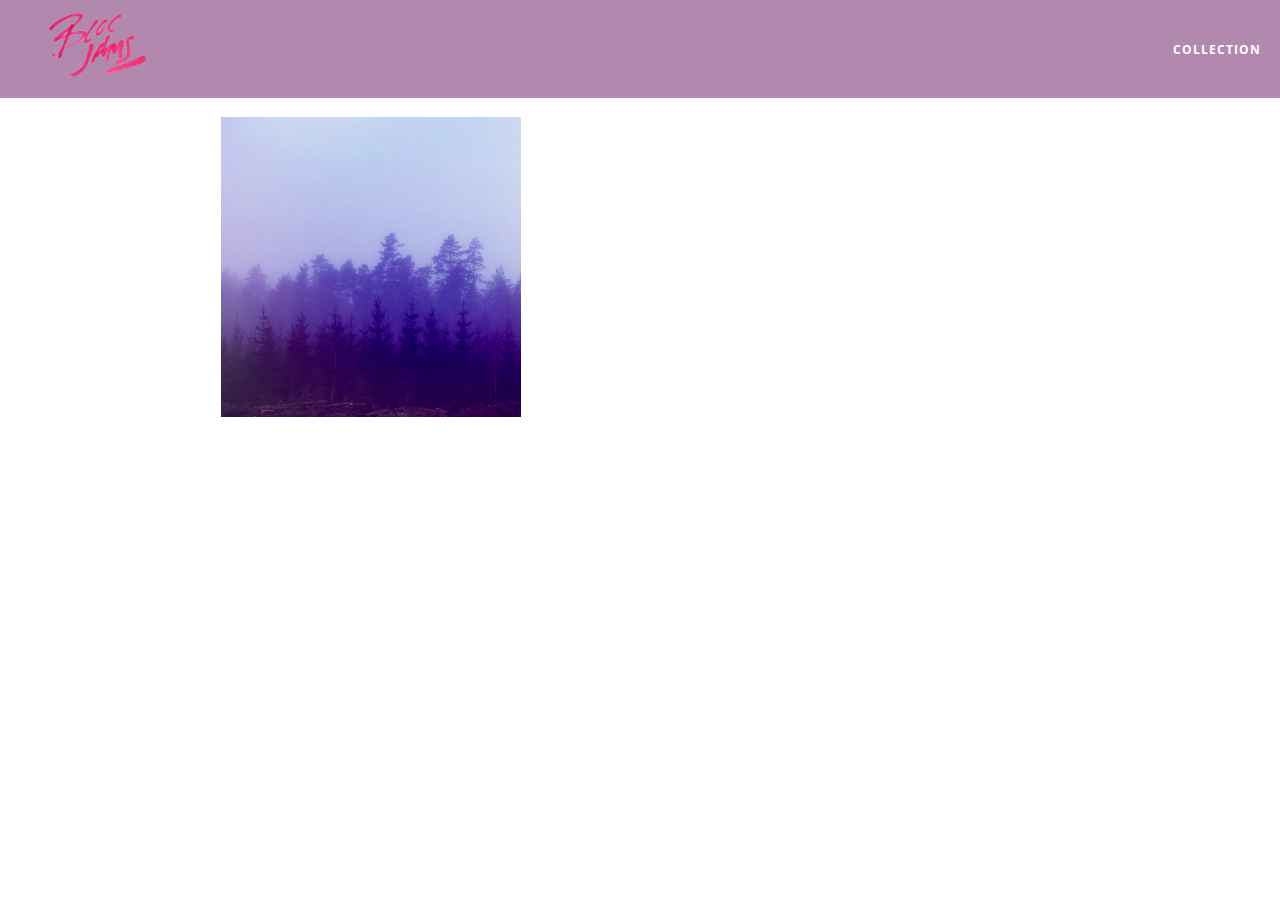
==== album.html @ d91dcd78 "add album.js" ====
<!DOCTYPE html>
 <html>
     <head>
         <title>Bloc Jams</title>
         <meta name="viewport" content="width=device-width, initial-scale=1">
         <link rel="stylesheet" type="text/css" href="http://fonts.googleapis.com/css?family=Open+Sans:400,800,600,700,300">
         <link rel="stylesheet" type="text/css" href="http://code.ionicframework.com/ionicons/2.0.1/css/ionicons.min.css">
         <link rel="stylesheet" type="text/css" href="styles/normalize.css">
         <link rel="stylesheet" type="text/css" href="styles/main.css">
         <link rel="stylesheet" type="text/css" href="styles/album.css">
     </head>
     <body class="album">
         <nav class="navbar"> <!-- nav bar -->
             <a href="index.html"  class="logo">
                 <img src="assets/images/bloc_jams_logo.png" alt="bloc jams logo">
             </a>
             <div class="links-container">
                 <a href="collection.html" class="navbar-link">collection</a>
             </div>
         </nav>
         <main class="album-view container narrow">
             <section class="clearfix">
                 <div class="column half">
                     <img src="assets/images/album_covers/01.png" class="album-cover-art">
                 </div>
                 <div class="album-view-details column half">
                     <h2 class="album-view-title">The Colors</h2>
                     <h3 class="album-view-artist">Pablo Picasso</h3>
                     <h5 class="album-view-release-info">1909 Spanish Records</h5>
                 </div>
             </section>
             <table class="album-view-song-list">
             </table>
        </main>
        <script src="scripts/album.js"></script>
     </body>
 </html>
---- styles/main.css ----
*, *::before, *::after {
  -moz-box-sizing: border-box;
  -webkit-box-sizing: border-box;
  box-sizing: border-box;
}

html {
    height: 100%;
    font-size: 100%;
}

body {
    font-family: 'Open Sans';
    color: white;
    min-height: 100%;
}

.navbar{
  position: relative;
  padding: 0.5rem;
  background-color: rgba(101, 18, 95, 0.5);
  z-index: 1;
}

.navbar .logo{
  position: relative;
  left: 2rem;
  cursor: pointer;
}

.navbar .links-container {
  display: table;
  position: absolute;
  top: 0;
  right: 0;
  height: 100px;
  color: white;
  text-decoration: none;
}

.links-container .navbar-link {
  display: table-cell;
  position: relative;
  height: 100%;
  padding-left: 1rem;
  padding-right: 1rem;
  vertical-align: middle;
  color: white;
  font-size: 0.625rem;
  letter-spacing: 0.05rem;
  font-weight: 700;
  text-transform: uppercase;
  text-decoration: none;
  cursor: pointer;
}

.links-container .navbar-link:hover {
  color: rgb(233, 50, 117);
}

.links-container .navbar-link:active {
  color: rgb(233, 50, 117);
  background-color: white;
}

.container {
  margin: 0 auto;
  max-width: 64rem;
}

.container.narrow {
     max-width: 56rem;
 }

@media (min-width: 640px) {
    html {font-size: 112%}

    .column {
      float:left;
      padding-left: 1rem;
      padding-right: 1rem;
    }

    .column.full { width: 100%; }
    .column.two-thirds { width: 66.7%; }
    .column.half { width: 50%; }
    .column.third { width: 33.3%; }
    .column.fourth { width: 25% }
    .column.flow-opposite { float:right; }
}

@media (min-width: 1024px) {
  html {font-size: 120%}
}

.clearfix::before,
.clearfix::after{
    content: " ";
    display: table;
}

.clearfix::after {
  clear: both;
}
---- styles/album.css ----
body.album {
     background-image: url(../assets/images/blurred_backgrounds/blur_bg_3.jpg);
     background-repeat: no-repeat;
     background-attachment: fixed;
     background-position: center center;
     background-size: cover;
 }

 .album-cover-art {
     position: relative;
     left: 20%;
     margin-top: 1rem;
     width: 60%;
 }

 .album-view-details {
     position: relative;
     top: 1.5rem;
     padding: 1rem;
 }

 .album-view-details .album-view-title {
     font-weight: 300;
     font-size: 2rem;
 }

 .album-view-details .album-view-artist {
     font-weight: 300;
     font-size: 1.5rem;
 }

 .album-view-details .album-view-release-info {
     font-weight: 300;
     font-size: 0.75rem;
 }

 .album-view-song-list {
     width: 90%;
     margin: 1.5rem auto;
     font-weight: 300;
     font-size: 0.75em;
     border-collapse: collapse;
 }

 .album-view-song-item {
     height: 3rem;
     border-bottom: 1px solid rgba(255,255,255,0.5);
 }

 .song-item-number {
     width: 5%;
 }

 .song-item-title {
     width: 85%;
 }

 .song-item-duration {
     width: 5%;
 }

 @media (max-width: 640px) and (min-width: 320px) {
     .album-view-details {
         text-align: center;
     }

     .album-view-title {
         margin-top: 0;
     }
 }

 @media (max-width: 1024px) and (min-width: 320px) {
     .album-view-song-list {
          position: relative;
          top: 1rem;
          width: 80%;
          margin: auto;
      }
  }
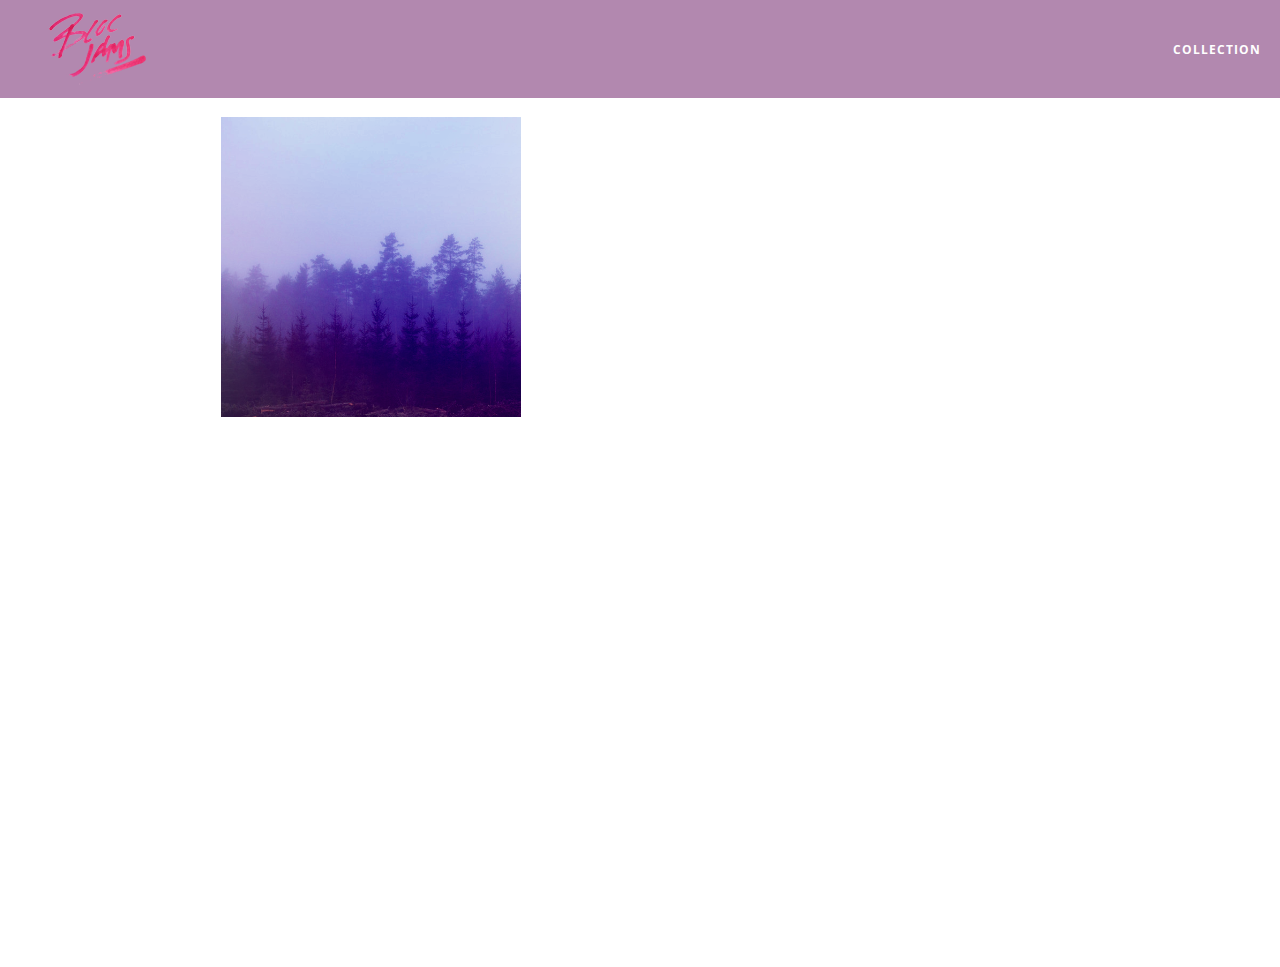
==== commit b87b88db: "Add player_bar.css" ====
--- a/album.html
+++ b/album.html
@@ -8,6 +8,7 @@
          <link rel="stylesheet" type="text/css" href="styles/normalize.css">
          <link rel="stylesheet" type="text/css" href="styles/main.css">
          <link rel="stylesheet" type="text/css" href="styles/album.css">
+         <link rel="stylesheet" type="text/css" href="styles/player_bar.css">
      </head>
      <body class="album">
          <nav class="navbar"> <!-- nav bar -->
@@ -32,6 +33,42 @@
              <table class="album-view-song-list">
              </table>
         </main>
+
+         <section class="player-bar">
+             <div class="container">
+                 <div class="control-group main-controls">
+                     <a class="previous">
+                        <span class="ion-skip-backward"></span>
+                     </a>
+                     <a class="play-pause">
+                        <span class="ion-play"></span>
+                     </a>
+                     <a class="next">
+                       <span class="ion-skip-forward"></span>
+                     </a>
+                 </div>
+                 <div class="control-group currently-playing">
+                     <h2 class="song-name">My dumb song</h2>
+                     <div class="seek-control">
+                          <div class="seek-bar">
+                              <div class="fill"></div>
+                              <div class="thumb"></div>
+                          </div>
+                          <div class="current-time">2:30</div>
+                          <div class="total-time">4:45</div>
+                     </div>
+                     <h2 class="artist-song-mobile">My dumb song - Fallout Boy</h2>
+                     <h3 class="artist-name">Fallout Boy</h3>
+                 </div>
+                 <div class="control-group volume">
+                   <span class="ion-volume-high icon"></span>
+                   <div class="seek-bar">
+                      <div class="fill"></div>
+                      <div class="thumb"></div>
+                   </div>
+                 </div>
+             </div>
+         </section>
         <script src="scripts/album.js"></script>
      </body>
  </html>
--- a/styles/album.css
+++ b/styles/album.css
@@ -4,6 +4,7 @@
      background-attachment: fixed;
      background-position: center center;
      background-size: cover;
+     padding-bottom: 200px;
  }
 
  .album-cover-art {
@@ -49,6 +50,7 @@
 
  .song-item-number {
      width: 5%;
+     min-width: 30px;
  }
 
  .song-item-title {
@@ -58,6 +60,27 @@
  .song-item-duration {
      width: 5%;
  }
+
+.album-song-button{
+    text-align: center;
+    font-size: 14px;
+    background-color: white;
+    color: rgb(210, 40, 123);
+    border-radius: 50% 50%;
+    display: inline-block;
+    width: 28px;
+    height: 28px;
+}
+
+.album-song-button:hover{
+  cursor: pointer;
+  color: white ;
+  background-color: rgb(210, 40, 123);
+}
+
+.album-song-button span{
+  line-height: 28px;
+}
 
  @media (max-width: 640px) and (min-width: 320px) {
      .album-view-details {
--- a/styles/player_bar.css
+++ b/styles/player_bar.css
@@ -0,0 +1,186 @@
+.player-bar {
+     position: fixed;
+     bottom: 0;
+     left: 0;
+     right: 0;
+     height: 200px;
+     background-color: rgba(255, 255, 255, 0.3);
+     z-index: 100;
+ }
+
+ .player-bar a {
+    font-size: 1.1rem;
+    vertical-align: middle;
+}
+
+ .player-bar a,
+ .player-bar a:hover {
+     color: white;
+     cursor: pointer;
+     text-decoration: none;
+ }
+
+ .player-bar .container {
+     display: table;
+     padding: 0;
+     width: 90%;
+     min-height: 100%;
+ }
+
+ .player-bar .control-group {
+     display: table-cell;
+     vertical-align: middle;
+ }
+
+ .player-bar .main-controls {
+     width: 25%;
+     text-align: left;
+     padding-right: 1rem;
+ }
+
+  .player-bar .main-controls .previous {
+      margin-right: 16.5%;
+  }
+
+  .player-bar .main-controls .play-pause {
+      margin-right: 15%;
+      font-size: 1.6rem;
+  }
+
+ .player-bar .currently-playing {
+     width: 50%;
+     text-align: center;
+     position: relative;
+ }
+
+ .player-bar .currently-playing .song-name,
+ .player-bar .currently-playing .artist-name,
+ .player-bar .currently-playing .artist-song-mobile {
+     text-align: center;
+     font-size: 0.75rem;
+     margin: 0;
+     position: absolute;
+     width: 100%;
+     font-weight: 300;
+ }
+
+ .player-bar .currently-playing .song-name,
+ .player-bar .currently-playing .artist-song-mobile {
+     top: 1.1rem;
+ }
+
+ .player-bar .currently-playing .artist-name {
+     bottom: 1.1rem;
+ }
+
+ .player-bar .currently-playing .artist-song-mobile {
+     display: none;
+ }
+
+
+ .seek-control {
+     position: relative;
+     font-size: 0.8rem;
+ }
+
+ .seek-control .current-time {
+     position: absolute;
+     top: 0.5rem;
+ }
+
+ .seek-control .total-time {
+     position: absolute;
+     right: 0;
+     top: 0.5rem;
+ }
+
+ .seek-bar {
+     height: 0.25rem;
+     background-color: rgba(255, 255, 255, 0.3);
+     border-radius: 2px;
+     position: relative;
+     cursor: pointer;
+ }
+
+ .seek-bar .fill {
+     background-color: white;
+     width: 36%;
+     height: 0.25rem;
+     border-radius: 2px;
+ }
+
+ .seek-bar .thumb {
+     position: absolute;
+     height: 0.5rem;
+     width: 0.5rem;
+     background-color: white;
+     left: 36%;
+     top: 50%;
+     margin-left: -0.25rem;
+     margin-top: -0.25rem;
+     border-radius: 50%;
+     cursor: pointer;
+     -webkit-transition: all 100ms ease-in-out;
+        -moz-transition: all 100ms ease-in-out;
+             transition: all 100ms ease-in-out;
+ }
+
+ .seek-bar:hover .thumb {
+     width: 1.1rem;
+     height: 1.1rem;
+     margin-top: -0.5rem;
+     margin-left: -0.5rem;
+ }
+
+ .player-bar .volume {
+     width: 25%;
+     text-align: right;
+ }
+
+ .player-bar .volume .icon {
+     font-size: 1.1rem;
+     display: inline-block;
+     vertical-align: middle;
+ }
+
+ .player-bar .volume .seek-bar {
+     display: inline-block;
+     width: 5.75rem;
+     vertical-align: middle;
+ }
+
+
+  @media (max-width: 640px) {
+      .player-bar {
+          padding: 1rem;
+          background-color: rgba(0,0,0,0.6);
+      }
+
+      .player-bar .main-controls,
+      .player-bar .currently-playing,
+      .player-bar .volume {
+          display: block;
+          margin: 0 auto;
+          padding: 0;
+          width: 100%;
+          text-align: center;
+      }
+
+      .player-bar .main-controls,
+      .player-bar .volume {
+          min-height: 3.5rem;
+      }
+
+      .player-bar .currently-playing {
+          min-height: 2.5rem;
+      }
+
+      .player-bar .artist-name,
+      .player-bar .song-name {
+          display: none;
+      }
+
+      .player-bar .currently-playing .artist-song-mobile {
+          display: block;
+      }
+  }
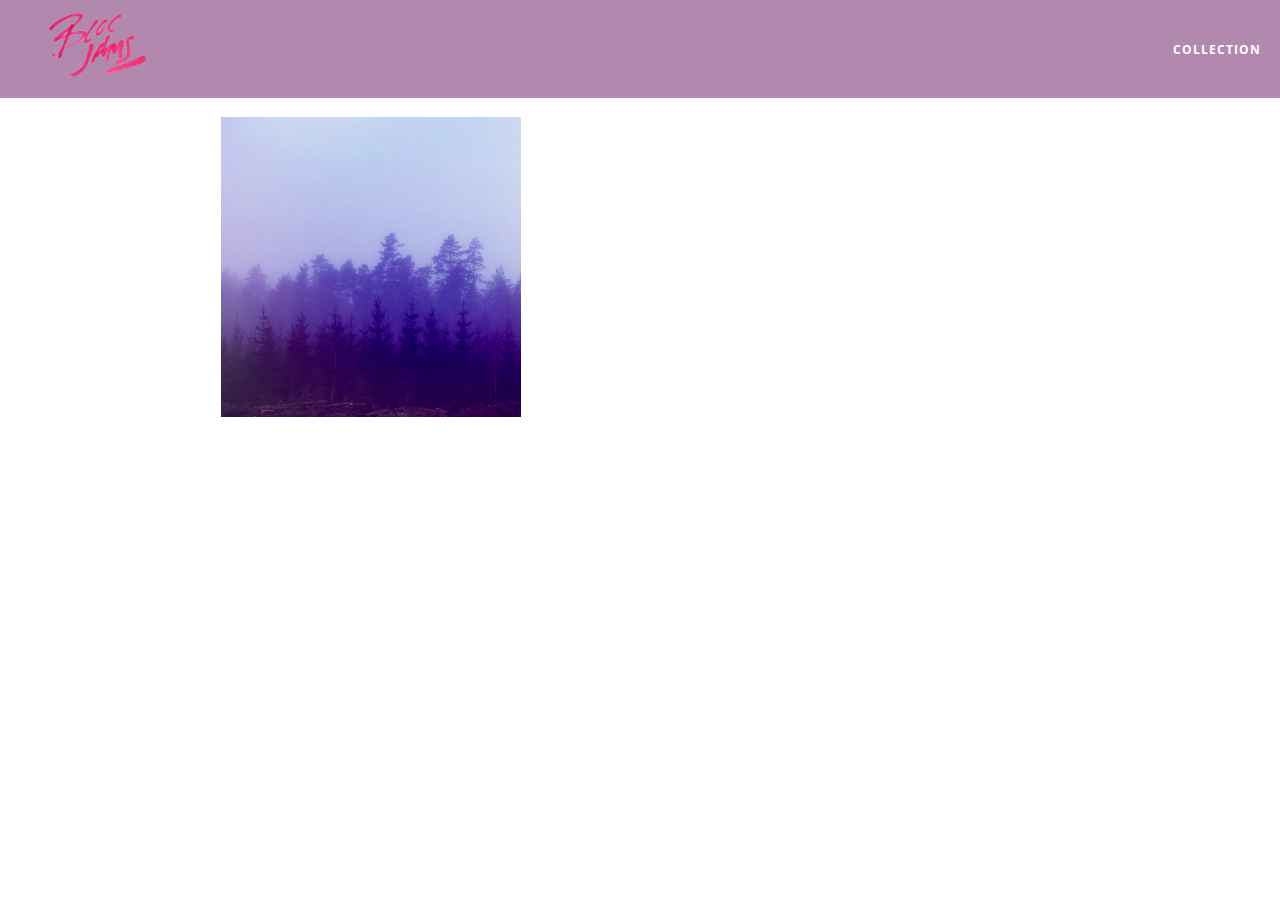
==== commit f7236c3c: "Refactor collection and album views to jQuery" ====
--- a/album.html
+++ b/album.html
@@ -69,6 +69,7 @@
                  </div>
              </div>
          </section>
-        <script src="scripts/album.js"></script>
+         <script src="https://code.jquery-2.1.3.min.js"></script>
+         <script src="scripts/album.js"></script>
      </body>
  </html>
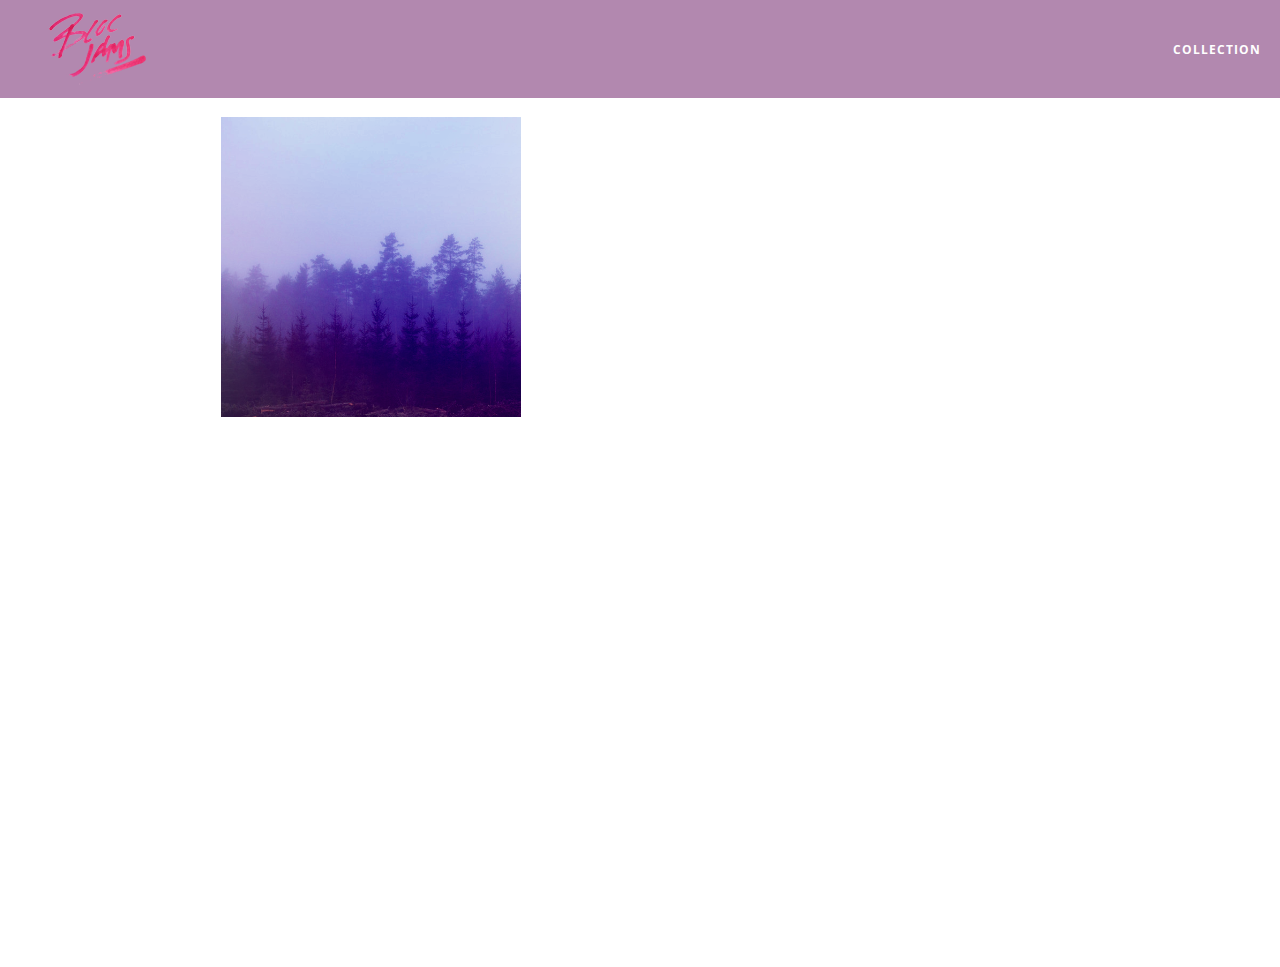
==== commit 48d6e2b2: "Refactor Play/Pause to jQuery" ====
--- a/album.html
+++ b/album.html
@@ -69,7 +69,7 @@
                  </div>
              </div>
          </section>
-         <script src="https://code.jquery-2.1.3.min.js"></script>
+         <script src="https://code.jquery.com/jquery-2.1.3.min.js"></script>
          <script src="scripts/album.js"></script>
      </body>
  </html>
